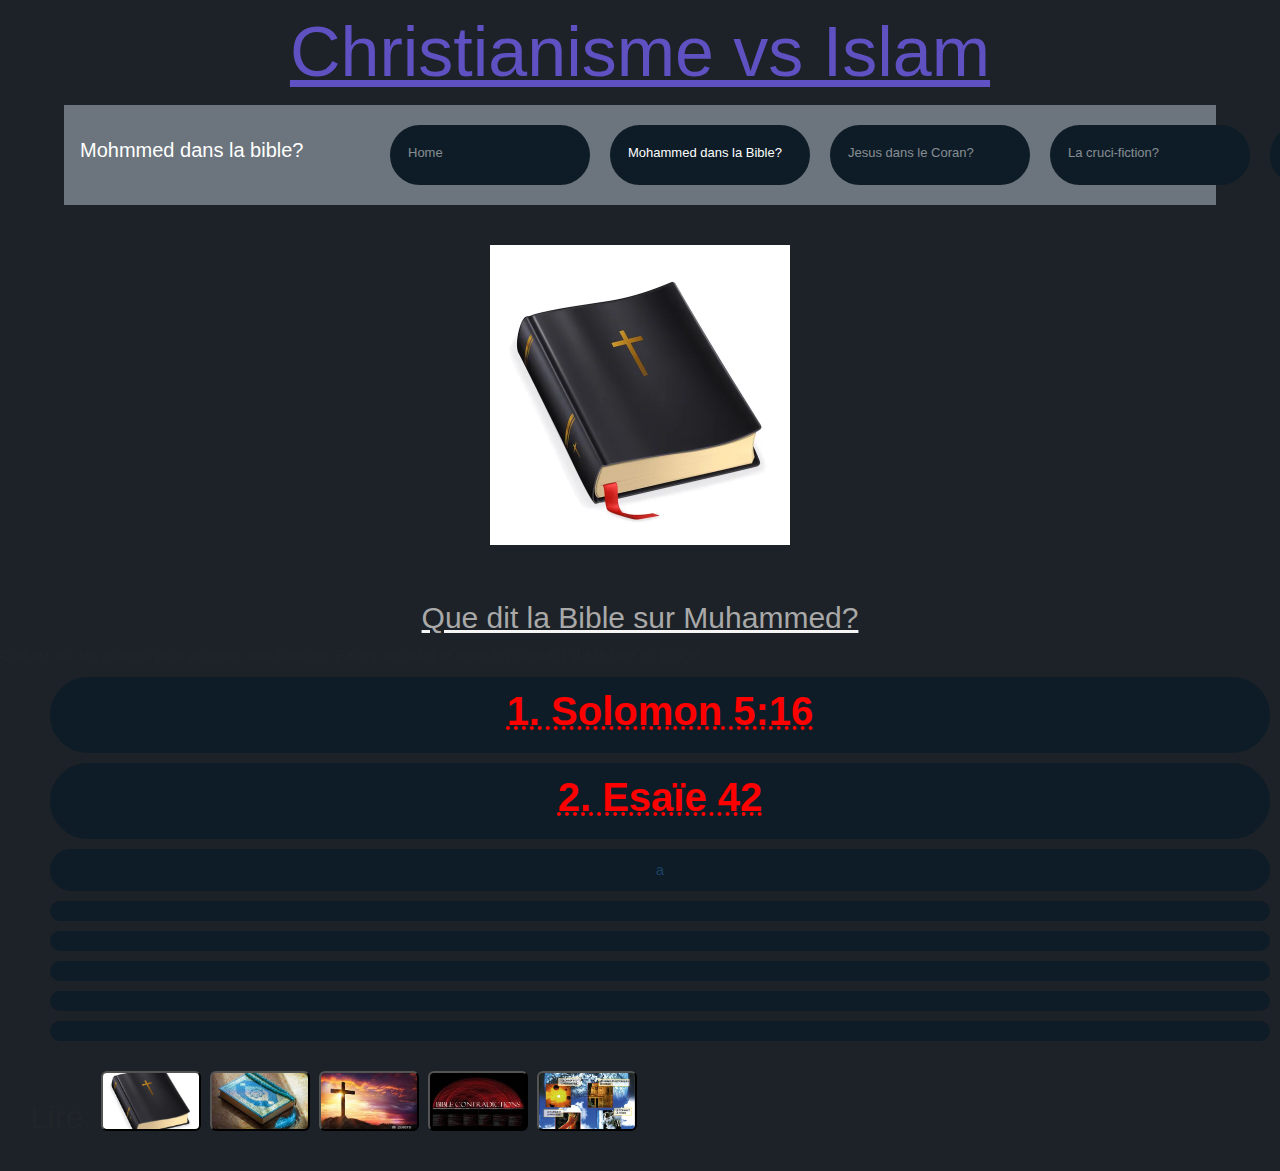
==== bible.html @ 36d9ca65 "Add files via upload" ====
<!DOCTYPE html> 

<html xmlns="http://www.w3.org/1999/xhtml" xml:lang="fr" lang="fr">

	<head>
		<meta charset="UTF-8"/> 
    <link rel="stylesheet" href="https://cdn.jsdelivr.net/npm/bootstrap@4.0.0/dist/css/bootstrap.min.css" integrity="sha384-Gn5384xqQ1aoWXA+058RXPxPg6fy4IWvTNh0E263XmFcJlSAwiGgFAW/dAiS6JXm" crossorigin="anonymous">
		<title>Mohammed dans la Bible</title>
		<meta name="author" content="Lachhab ELias"/>
		<meta name="keywords" content="jesus mohammed mohamed dans la bible John 14:16 Song of Solomon 5:16 Islam vs Christianisme Paul "/>
    <meta name="viewport">
		<link rel="stylesheet" href="./style/bible.css">
		<script src="./script/script.js"></script>
	</head>
	
	<body id="biblehtml">
    <script src="https://code.jquery.com/jquery-1.12.4.min.js" integrity="sha384-nvAa0+6Qg9clwYCGGPpDQLVpLNn0fRaROjHqs13t4Ggj3Ez50XnGQqc/r8MhnRDZ" crossorigin="anonymous"></script>
		<script src="https://cdn.jsdelivr.net/npm/bootstrap@3.4.1/dist/js/bootstrap.min.js" integrity="sha384-aJ21OjlMXNL5UyIl/XNwTMqvzeRMZH2w8c5cRVpzpU8Y5bApTppSuUkhZXN0VxHd" crossorigin="anonymous"></script>
        <header>Christianisme vs Islam</header>
        <nav class="navbar navbar-expand-lg navbar-dark bg-secondary">
          <a class="navbar-brand" href="./bible.html">Mohmmed dans la bible?</a>
          <button class="navbar-toggler" type="button" data-toggle="collapse" data-target="#navbarSupportedContent" aria-controls="navbarSupportedContent" aria-expanded="false" aria-label="Toggle navigation">
            <span class="navbar-toggler-icon"></span>
          </button>
        
          <div class="collapse navbar-collapse" id="navbarSupportedContent">
            <ul class="navbar-nav mr-auto">
              <li class="nav-item ">
                <a class="nav-link" href="./index.html">Home</a>
              </li>
              <li class="nav-item active">
                <a class="nav-link" href="./bible.html">Mohammed dans la Bible?</a>
              </li>
              <li class="nav-item">
                <a class="nav-link" href="./quran.html">Jesus dans le Coran?</a>
              </li>
              <li class="nav-item">
                <a class="nav-link" href="./crucifixion.html">La cruci-fiction?</a>
              </li>
              <li class="nav-item">
                <a class="nav-link" href="./contradiction.html">Des contradictions dans la Bible?</a>
              </li>
              <li class="nav-item">
                <a class="nav-link" href="./miracles.html">Des miracles dans le coran?</a>
              </li>
            </ul>
            
          </div>
        </nav>
		    <figure>
			    <img src="./images/bible.webp" alt="Islam vs Christianisme" id="start">
		    </figure>
		    <h1 class="titre">Que dit la Bible sur Muhammed?</h1>
        <div>Cliquez sur les images pour acceder aux sources.
        Faites dérouler le texte en cliquant sur le titre en rouge.</div>
        <ul>

          <li>
            <h2 id="0">1. Solomon 5:16 </h2>
            <div class="text" id="text-0">
            <br><br>C'est la preuve la plus evidente que Mohammed est mention par nom dans la bible. Le verset dit: "<em class="citation">Son palais n’est que douceur,
                        Et toute sa personne est pleine de charme.
                        Tel est mon bien-aimé, tel est mon ami,
                        Filles de Jérusalem! »</em>"
            <br>On va pas s'interesse au verset en francais car la Bible na pas ete revellee en francais, mais plutot, pour l'ancien testament, en hebreu.
                    si on analyse donc le verset 16:<br>
            <div class="link"><a href="https://www.hebrewoldtestament.com/B22C005.htm" class="link"><img src="./images/solomon_hebrew.PNG" alt="solomon_hebrew.PNG"></img></a></div>
            <br>Voici donc le text sous sa forme originale. Analysons le mot souligne en rouge:
            <div class="link"><a href="https://biblehub.com/text/songs/5-16.htm" class="link"><img src="./images/muhamadim.PNG" alt="solomon_hebrew.PNG"></img></a></div>
                    On remarque que ma-ḥă-mad-dîm est traduit en mon bien-aimé. Mais ca cause un enorme probleme dans la langue hebreue car on trouve le suffixe -im. Si on se connais un peu dans la langue hebrue. Que dit le dictionnaire?
            <div class="link"><a href="https://en.wiktionary.org/wiki/%D6%BE%D7%99%D7%9D#Hebrew" class="link"><img src="./images/suffix.PNG" alt="solomon_hebrew.PNG"></img></a></div>
                    Je me permets de traduire: "<em class="quotation">Pour la majorite de noms masculin et pour certain noms feminin, c'est un pluriel de respect qui designe une personne en singulier.</em>"
            <br>On peux en deduire que ma-ḥă-mad-dîm est un nom propre et ne peux pas etre traduit en mon bien-aimé. Pour confirmer ceci je prends lexemple ou dieu est apelle elohim dans la bible. Ou on retrouve ce suffix -im qui est une forme de respect (pluriel) qui s'applique aux noms masculin.
                    Genèse 1:1: <div class="link"><a href="https://biblehub.com/text/genesis/1-1.htm" class="link"><img src="./images/elohim.PNG" alt="elohim"></img></a></div>
                    en plus voici ce que le dictionnaire dit sur מַחֲּמַדִּ֑ים : <a href="https://en.wiktionary.org/wiki/%D7%9E%D7%97%D7%9E%D7%93%D7%99%D7%9D" class="link"><img src="./images/muhamadim2.PNG" alt="muhammadim2.png"></img></a>
                    Je me demande sincerement comment on peux traduire un nom commun sans vouloir faire dispparaitre un nom.
                    
            </div>
            </li>
                <li>
                    <h2 id="1">2. Esaïe 42</h2>
                    <div class="text" id="text-1">
                    <a href="https://www.wordproject.org/bibles/fr/23/42.htm#0" class="link isaiah" ><img src="./images/isaiah.PNG" class="isaiah"></a>
                    





                    </div>
                </li>
                <li>a</li>
                <li></li>
                <li></li>
                <li></li>
                <li></li>
                <li></li>
            </ul>
		    


            <footer id="footer">Lire:
                <form action="./bible.html"><button id="bible"></button></form>
                <form action="./quran.html"><button id="quran"></button></form>
                <form action="./crucifixion.html"><button id="crucifiction"></button></form>
                <form action="./contradiction.html"><button id="contradictions"></button></form>
                <form action="./miracles.html"><button id="miracles"></button></form>
            </footer>
          </body>

</html>
---- style/bible.css ----
/*balises*/
form{ display:inline-block}
body{
    background-color:#1c2227;
    font-size: 15px
}
header{
    font-size: 70px;
    text-align: center;
    text-decoration: underline;
    color: rgb(95, 81, 194);
}
figure{
    display: flex;
    justify-content: center;
	align-items: center; 
    object-position: center;
    margin-top: 35px
}
img{
    display: flex;
    justify-content: center;
	align-items: center;  
    height:300px;
    width: 600px;
    margin:50px auto;
    object-fit: contain;  
    object-position: center;  
}
li{
    background-color: #0e1c27;
    border: solid 5px #0e1c27;
    border-radius: 40px ;
    color:#1b4163;
    text-align: center ;
    text-decoration: none;
    margin:10px;
    padding: 5px;
    list-style-type: none;
}

a{
    color:#1b4163;
    text-align: center ;
    text-decoration: none;
    height: 300px;
    width: 400px;
}

footer{
    margin: 30px;
    font-size: xx-large;
}
button{
    border-radius: 6px;
    height: 60px;
    width: 100px;
}
button:hover{
    scale:1.25;
}
h2{
    color: red;
    font-size: 40px;
    text-decoration: underline dotted;
    font-weight: 900 ; 
}
em:hover{
    scale: 1.25;
    transition-duration: 3s;
    color: red;
    text-decoration: underline double;
    
}
a:hover{
    font-weight: bolder;
    color: rgb(6, 149, 22);
    text-decoration: underline dotted rgb(31, 59, 59);
}




/*id*/
#crucifixion{
    color: orangered;
    text-decoration: underline dotted
}
#crucifiction{
    background-image:url('../images/cross.jpg');
    background-size: cover;
    background-position: center;
}
#bible{
    background-image:url('../images/bible.webp');
    background-size: cover;
    background-position: center;
}
#quran{
    background-image:url('../images/coran.jpg');
    background-size: cover;
    background-position: center;
}
#contradictions{
    background-image:url('../images/contrad.jpg');
    background-size: cover;
    background-position: center;
}
#miracles{
    background-image:url('../images/miracle.jpg');
    background-size: cover;
    background-position: center;
}
#start{
    margin:5px;
}


/*classi am*/
.link{
    height: 300px;
    width:600px;
    display: block;
    margin: 5px auto;
    
}
.titre{
    font-size: 30px;
    text-align: center;
    color:darkgray;
    margin-top: 50px;
    text-decoration: underline whitesmoke;
}
.intro{
    font-family: 'Comic Sans MS';
    text-align: center;
}
.text{
    text-align: center;
    color: wheat;
    font-size: 20px;
    display: none;
    
}
.citation{
    color: rebeccapurple;
    font-style:italic;
    font-weight: bold
}
.navbar{
    width:90%;
    min-height:100px;
    margin: auto;
}

.nav-item{
    width:200px;
    height:60px;
    margin: 10px;
}

.nav-item:nth-of-type(5){
    width:235px;
}
.navbar-brand{
    width:200px;
    height:50px;
    text-align: left;
    margin-right: 100px;
}

.nav-link{
    width: 210px;
    height:50px;
    font-size: 13px;
    text-align: left;
}

.navbar-toggler .icon-bar {
  margin: 7px;
  display: block;
  width: 22px;
  height: 1px;
  background-color: #cccccc;
  border-radius: 1px;
}
.isaiah{
    width: 800px;
    height: 900px;
}
.navbar-collapse.in {
    display: block !important;
}
.nav:hover{
    scale: 1.25;
}
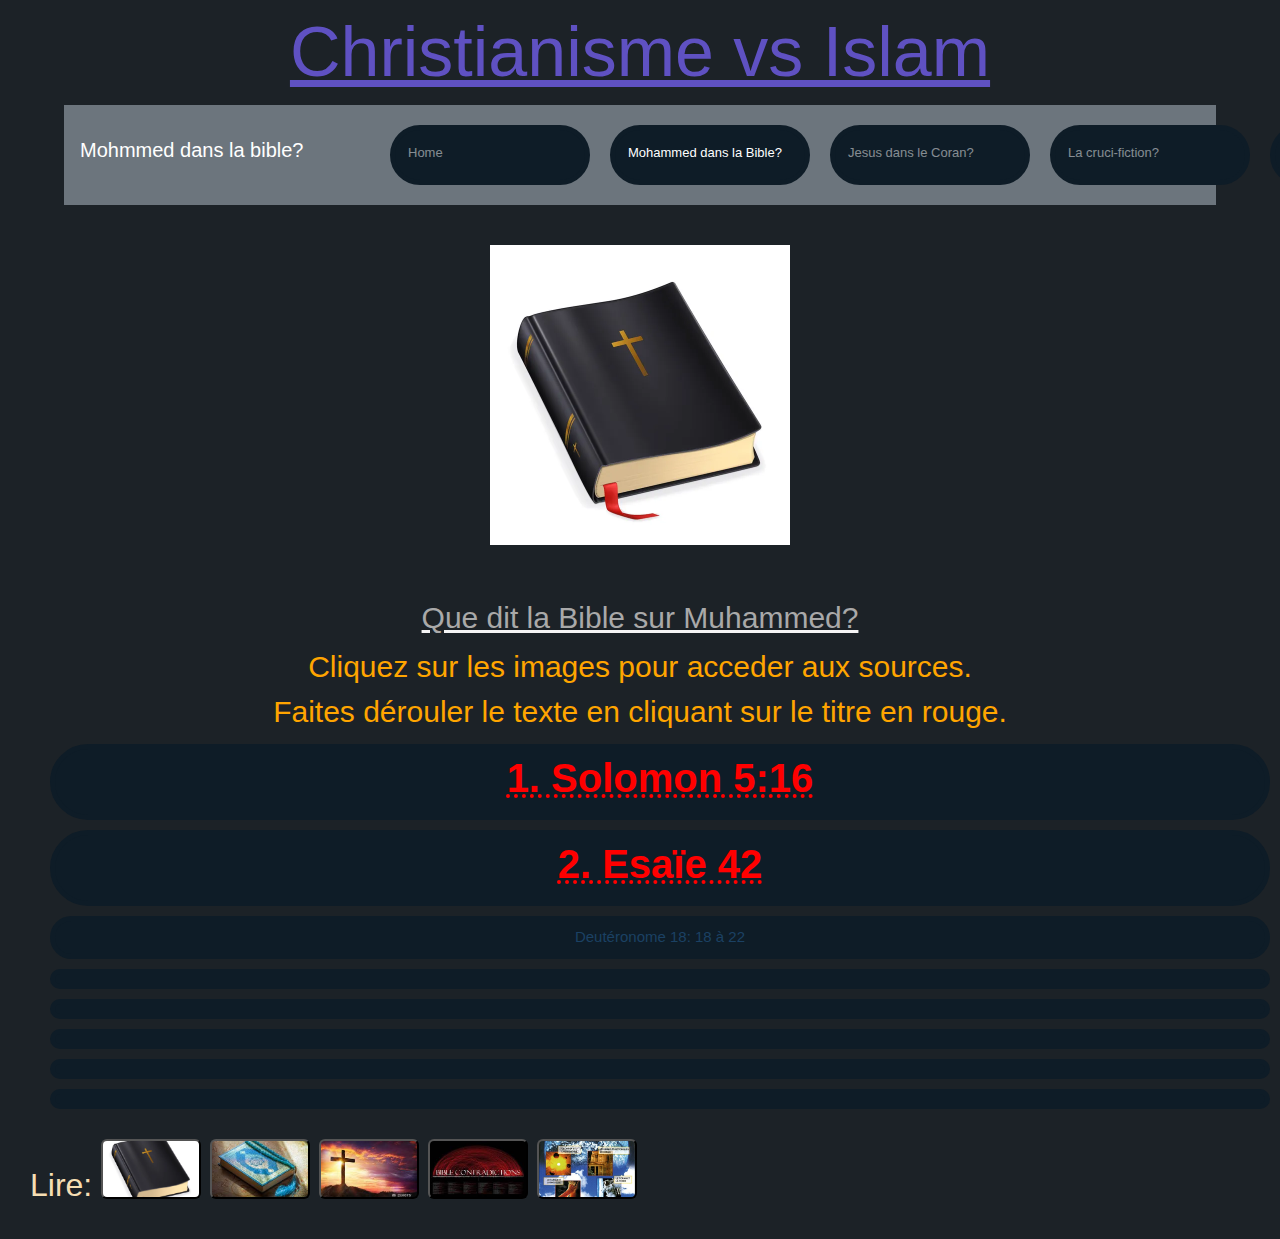
==== commit 60fb0729: "Add files via upload" ====
--- a/bible.html
+++ b/bible.html
@@ -51,7 +51,7 @@
 			    <img src="./images/bible.webp" alt="Islam vs Christianisme" id="start">
 		    </figure>
 		    <h1 class="titre">Que dit la Bible sur Muhammed?</h1>
-        <div>Cliquez sur les images pour acceder aux sources.
+        <div class="alerte">Cliquez sur les images pour acceder aux sources.<br>
         Faites dérouler le texte en cliquant sur le titre en rouge.</div>
         <ul>
 
@@ -80,16 +80,87 @@
                 <li>
                     <h2 id="1">2. Esaïe 42</h2>
                     <div class="text" id="text-1">
-                    <a href="https://www.wordproject.org/bibles/fr/23/42.htm#0" class="link isaiah" ><img src="./images/isaiah.PNG" class="isaiah"></a>
+                    Ce chapitre predit l'arriver d'un envoye de Dieu, il est precisement decrit ou il va etre envoye et ce qu'il va avoir comme exploit. Analysons donc ceci:<br>
+                    <h3 id="h-0">1. Les noms de Muhammed:</h3>
+                    <div id="div-0">
+                    Dans Esaïe 42:1 on lis:
+                    "<em class="citation">Voici mon serviteur, que je soutiendrai, Mon élu, en qui mon âme prend plaisir. J'ai mis mon esprit sur lui; Il annoncera la justice aux nations.</em>"
+                    <br>Ici on remarque que Dieu a donne 3 noms speciales a cette personne: Mon serviteur, Mon élu et mon âme prend plaisir.<br>
+                    On remarque que ce sont 3 noms du prophete Mohammed: عبد الله(Abdallah: qui se traduit en serviteur d'Allah/Dieu), مصطفى(Muṣṭafā: qui se traduit en élu, choisi, prédestiné, préféré) et pour finir حَبِيْبَُ ٱلله(Habeeb-Allah: qui se traduit en bien aime de Dieu et Amour de Dieu).<br>
+                    <br><br>
+                    </div>
+                    <h3 id="h-1">2. Un prophete d'Arabie:</h3>
+                    <div id="div-1">
+                    Esaïe revele ou ce prophete sera localise en detail. Commencons par prouver que ce prophete sera d'origine d'Arabie.
+                    Esaïe 42:11:<div class="link"><a href="https://emcitv.com/bible/esaie-42.html" class="link"><img src="./images/42.PNG" alt="42.PNG"></img></a></div><br>
                     
+                    "<em class="citation">Désert et villes du désert, campements de Qédar, élevez votre voix !...</em>". <br>
+                    Deja on remarque que c'est un endroit qui possede des deserts. De plus, on lis le nom Kédar. Qui etais Kédar? Et qui etaient sa tribue, les  Quraychites?<br>
+                    <div class="link"><a href="https://fr.wikipedia.org/wiki/Kedar" class="link"><img src="./images/kedar.PNG" alt="kedar.PNG"></img></a></div><br>
+                    On sait que Kedar est le pere de Adnan qui lui est fondateur de la tribue des Quraychites.
+                    <div class="link"><a href="https://fr.wikipedia.org/wiki/Quraych" class="link"><img src="./images/Arbre_généalogique_des_Arabes_du_sud.jpg" alt="Adnan"></img></a></div><br>
+                    Voici plus d'information sur le lien des Quraychites et Muhammed:
+                    <div class="link"><a href="https://fr.wikipedia.org/wiki/Quraych" class="link"><img src="./images/quraish.PNG" alt="Adnan"></img></a></div><br><br>
+                    De plus, Smith Bible Dictionary imprime ce qui suit: « Kédar, second fils d'Ismaël (Genèse 25:13)... Mohammed retrace sa lignée d'Abraham par le biais de la célèbre tribu de Quraïch, qui est le résultat de Kédar. »
+                    <br><br>
+                  </div>
 
+                    <h3 id="h-2">3. Séla</h3>
+                    <div id="div-2">
+                    
+                    Esaïe 42:11:<div class="link"><a href="https://emcitv.com/bible/esaie-42.html" class="link"><img src="./images/42.PNG" alt="42.PNG"></img></a></div><br>
+                    Comme vue en 2. il y'a mention d'Arabie. Mais Esaïe 42:11 est encore plus precis ce qui concerne la localisation du prophete. Si on lis donc la suite du verset 11:<br>
+                    "<em class="citation">...Habitants de Séla, exultez d'allégresse ! Du sommet des montagnes, poussez des cris de joie.</em>"<br><br>
+                    Que est Séla? Ou se trouve Séla?
+                    <div class="link"><a href="https://en.wikipedia.org/wiki/Sela_(Saudi_Arabia)"><img src="./images/selawiki.PNG" alt="sela wiki"></img></a></div><br><br>
+                    Voici une perspective Google maps:
+                    <div class="link"><a href="https://www.google.com/maps/place/Sela/@24.4751402,39.5295755,12z/data=!4m5!3m4!1s0x15bdbf1d5ac6e9f7:0x58ad132c85cc0aeb!8m2!3d24.475!4d39.599444" class="link"><img src="./images/sela.PNG" alt="sela"></img></a></div><br><br>
+                    Or Muhammed etais habitant de Medine.
+                    </div>
+                  
+                    <h3 id="h-3">4. Que va apporter ce nouveau prophete?</h3>
+                    <div id="div-3">
+                    Dans Esaïe 42:10 on lit:<div class="link"><a href="https://emcitv.com/bible/esaie-42-10.html#10"><img src="./images/42-10.PNG" alt="42:10"></img></a></div><br><br>
+                    Si on se concentre sur les mots : "<em class="citation">Chantez à l'Eternel un cantique nouveau</em>"
+                    On remarque que ce nouveau prophete aura une nouvelle revelation de dieu jamais vue avant.<br>
+                    De plus, si on se focalise sur la phrase: "<em class="citation">entonnez sa louange aux confins de la terre, vous qui voguez sur mer, et vous qui la peuplez, vous les îles et les régions côtières, vous qui les habitez !</em>" 
+                    On vois clairement que le contenu de ce texte va etre la louange a Dieu seul, et sera propage partout dans le monde.<br>
+                    Si ce n'est pas la discription du Coran, quel autre livre peux ce etre?
+                    Dans le premier chapitre du coran on lis: <div class="link"><a href="http://www.noblequran.net/fr-FR/al-surah/al-fatiha/quran-translation-of-dr-muhammad-hamidullah.aspx" class="link"><img src="./images/fatiha.PNG" alt="fatiha"></img></a></div><br>
+                    De plus c'est bien connu que le Coran est rependu parout dans le monde avec plus de 2 milliard de fideles.
+                    </div>
+                    
+                    <h3 id="h-4">5. A qui va etre envoye ce nouveau prophete?</h3>
+                    <div id="div-4">
+                    Dans Esaïe 42:16 on lit:<div class="link"><a href="https://emcitv.com/bible/esaie-42-16.html#16" ><img src="./images/42-16.PNG" alt="42:16"></img></a></div><br>
+                    On remarque que le prophete va etre envoye a une nation qui n'avais jamais eu de prophete avec une revelation propre a eux. Que Dieu guidera un peuple qui na jamais ete guidee avant.
+                    <br><br> De plus, dans le verset suivant (verset 17), on lis: '<em class='citation'>Mais ceux qui se fient aux idoles, qui disent aux statues de fonte : « Nos dieux, c'est vous ! » devront se retirer couverts de honte.</em>'
+                    Si on se connais un peu avec l'histoire de Medine et de la Mecque on sait Mohammed a ete envoye a ce peuple car c'etais des idolatres qui priaient aux statues.<br>
+                    Analysons le verset 17 un peu plus: "<em class="citation">Je transformerai devant eux leur obscurité en lumière et leurs parcours accidentés en terrains plats.</em>"
+                    Medine est la 2eme Ville la plus Sainte en Islam et une de ses noms est Al-Madīna al-Munawwara (المدينة المنورة), son nom officiel et qui se traduit par « la ville illuminée ».
+                    </div>
 
-
-
+                    <h3 id="h-5">6. Que vont etre les exploits de ce nouveau prophete?</h3>
+                    <div id="div-5">
+                      Dans Esaïe 42:17 on lit:<div class="link"><a href="https://emcitv.com/bible/esaie-42-17.html#17"><img src="./images/42-17.PNG" alt="42:17"></img></a></div><br>
+                      La ville de Medine et Mecque etais principalement polytheiste qui adorent des déesses Allât, al-Uzzâ et Manât. En moins de 23 ans Mohammed a reussit de abolir totalement le polytheisme a la Mecque mais aussi dans l'Arabie entiere. Comme le dis le verset 
+                      <em class="citation">"retirer couverts de honte"</em> apres des nombreuses guerres ou Mohammed, meme en etant une minorite totale, a reussit a vaincre les Polytheistes.
+                      La victoire militaire a ete aussi predit dans Esaïe 42:13: "<em class="citation">L'Eternel sortira comme un héros, comme un homme de guerre, il réveillera son ardeur, il poussera des cris de guerre, des cris terribles, et il triomphera contre ses ennemis.</em>"<br>
 
                     </div>
+                    <h3 id="h-6">7. Esaïe predit des versets du Coran?</h3>
+                    <div id="div-6">
+                    Mohammed etais un homme illettré, savais ni lire, ni ecrire. Il n'avais aucune conaissances des lives sacree comme la Bible ou la Torah.
+                    Dans Esaïe 42:18-23 on lit:<div class="link"><a href="https://emcitv.com/bible/esaie-42-18.html#18" ><img src="./images/42-18.PNG" alt="42:18-23"></img></a></div><br>
+                    On peux associer les aveugles et sourds a ceux qui rejettent le prophete Mohammed a cause des nombreuses signes donnee.
+                    Dans le coran chapitre 7 verset 157 on lis: <div class="link"><a href="https://quran.com/al-araf/157" ><img src="./images/7-157.PNG" alt="7:157"></img></a></div><br>
+                    De plus dans le chapitre 8 verset 22 on lis:<div class="link"><a href="https://quran.com/al-araf/157" ><img src="./images/8-22.PNG" alt="8:22"></img></a></div><br>
+                    Raissonez donc.
+                    </div>
+
+                  </div>
                 </li>
-                <li>a</li>
+                <li>Deutéronome 18: 18 à 22</li>
                 <li></li>
                 <li></li>
                 <li></li>
@@ -106,6 +177,8 @@
                 <form action="./contradiction.html"><button id="contradictions"></button></form>
                 <form action="./miracles.html"><button id="miracles"></button></form>
             </footer>
+            <script async src="https://pagead2.googlesyndication.com/pagead/js/adsbygoogle.js?client=ca-pub-3442590454964098"
+     crossorigin="anonymous"></script>
           </body>
 
 </html>--- a/style/bible.css
+++ b/style/bible.css
@@ -50,6 +50,7 @@
 footer{
     margin: 30px;
     font-size: xx-large;
+    color: wheat;
 }
 button{
     border-radius: 6px;
@@ -64,6 +65,11 @@
     font-size: 40px;
     text-decoration: underline dotted;
     font-weight: 900 ; 
+}
+div{
+    color:  orange;
+    text-align: center;
+    font-size: 30px
 }
 em:hover{
     scale: 1.25;
@@ -189,7 +195,7 @@
     height: 900px;
 }
 .navbar-collapse.in {
-    display: block !important;
+    display:block !important;
 }
 .nav:hover{
     scale: 1.25;
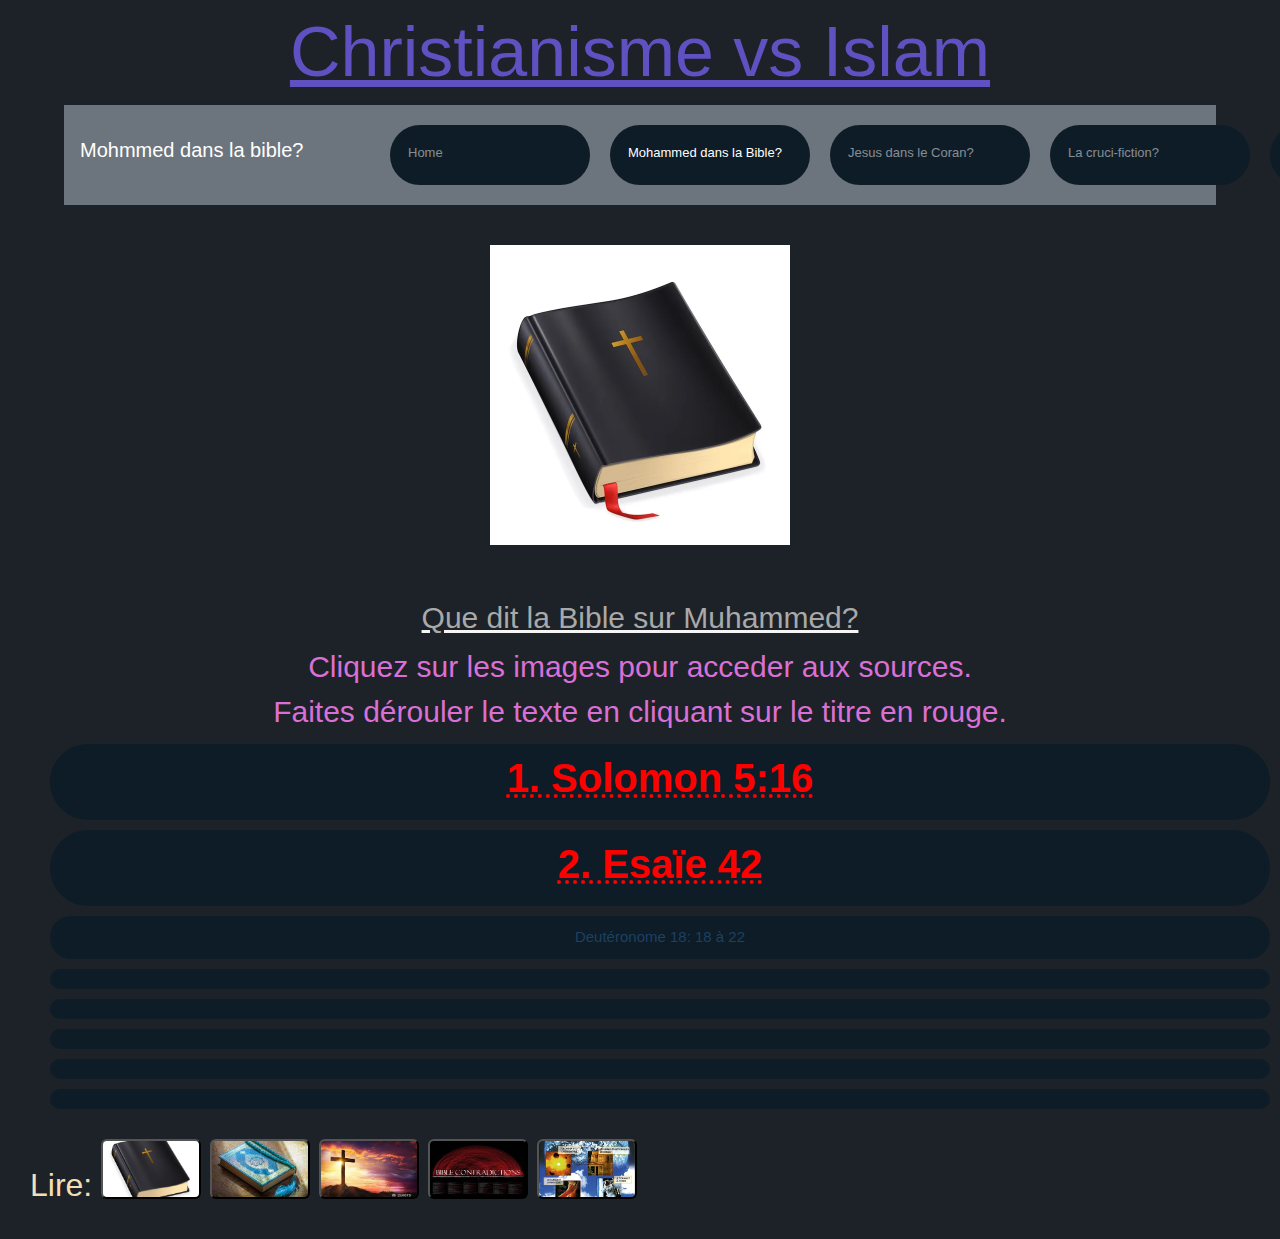
==== commit ed15be38: "Add files via upload" ====
--- a/bible.html
+++ b/bible.html
@@ -11,6 +11,8 @@
     <meta name="viewport">
 		<link rel="stylesheet" href="./style/bible.css">
 		<script src="./script/script.js"></script>
+    <script async src="https://pagead2.googlesyndication.com/pagead/js/adsbygoogle.js?client=ca-pub-3442590454964098"
+     crossorigin="anonymous"></script>
 	</head>
 	
 	<body id="biblehtml">
@@ -177,8 +179,6 @@
                 <form action="./contradiction.html"><button id="contradictions"></button></form>
                 <form action="./miracles.html"><button id="miracles"></button></form>
             </footer>
-            <script async src="https://pagead2.googlesyndication.com/pagead/js/adsbygoogle.js?client=ca-pub-3442590454964098"
-     crossorigin="anonymous"></script>
           </body>
 
 </html>--- a/style/bible.css
+++ b/style/bible.css
@@ -22,7 +22,7 @@
     justify-content: center;
 	align-items: center;  
     height:300px;
-    width: 600px;
+    width: 700px;
     margin:50px auto;
     object-fit: contain;  
     object-position: center;  
@@ -66,10 +66,10 @@
     text-decoration: underline dotted;
     font-weight: 900 ; 
 }
-div{
-    color:  orange;
-    text-align: center;
-    font-size: 30px
+h3{
+    color: orange;
+    margin:30px;
+    font-size:40px
 }
 em:hover{
     scale: 1.25;
@@ -120,7 +120,9 @@
 #start{
     margin:5px;
 }
-
+div[id*="div-"]{
+    display: none;
+}
 
 /*classi am*/
 .link{
@@ -130,6 +132,11 @@
     margin: 5px auto;
     
 }
+.alerte{
+    color:  orchid;
+    text-align: center;
+    font-size: 30px;
+}
 .titre{
     font-size: 30px;
     text-align: center;
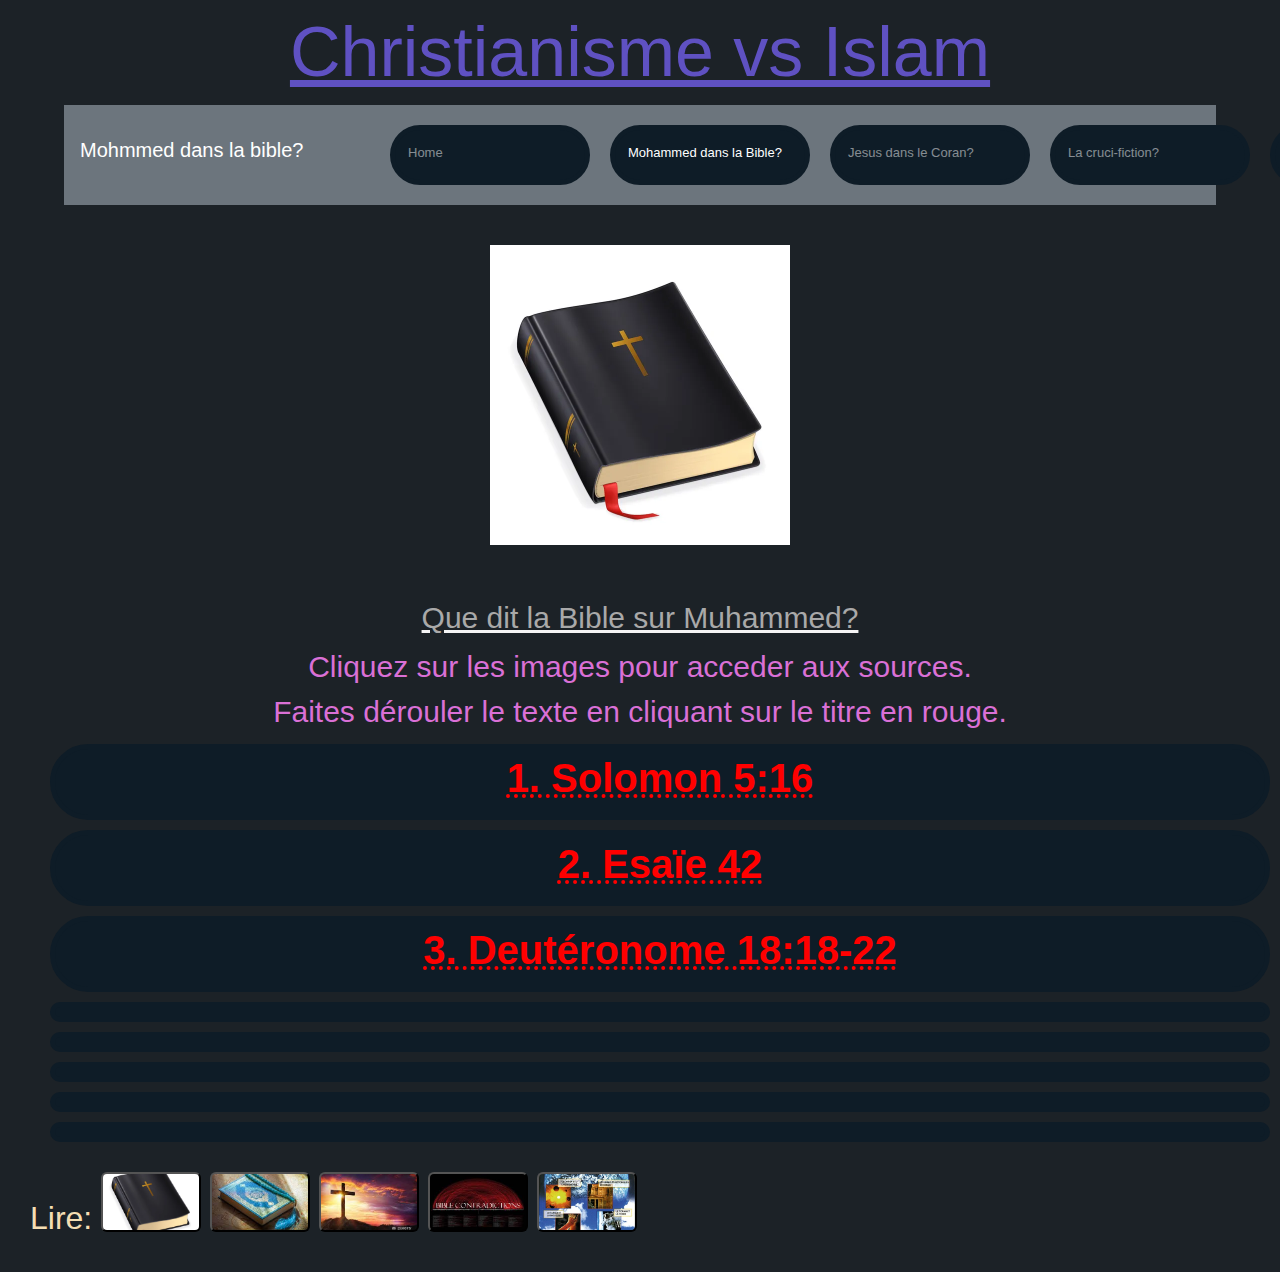
==== commit 7e6e1401: "Add files via upload" ====
--- a/bible.html
+++ b/bible.html
@@ -13,6 +13,7 @@
 		<script src="./script/script.js"></script>
     <script async src="https://pagead2.googlesyndication.com/pagead/js/adsbygoogle.js?client=ca-pub-3442590454964098"
      crossorigin="anonymous"></script>
+
 	</head>
 	
 	<body id="biblehtml">
@@ -159,10 +160,67 @@
                     De plus dans le chapitre 8 verset 22 on lis:<div class="link"><a href="https://quran.com/al-araf/157" ><img src="./images/8-22.PNG" alt="8:22"></img></a></div><br>
                     Raissonez donc.
                     </div>
-
                   </div>
                 </li>
-                <li>Deutéronome 18: 18 à 22</li>
+
+                <li>
+                  <h2 id="2">3. Deutéronome 18:18-22</h2>
+                  <div class="text" id="text-2">
+                    Dans Deutéronome 18:18-22 Moïse dit: 
+                    <div class="link"><a href="https://emcitv.com/bible/esaie-42-17.html#17"><img src="./images/18-18.PNG" alt="18:18"></img></a></div><br>
+                    <h3 id="h-7">1. « Je leur susciterai du milieu de leurs frères »  </h3>
+                    <div id="div-7">  La prophétie est au futur : <em class="citation">« Je susciterai »</em>. Or Josué était présent quand Moïse communiqua ces paroles au peuple, ainsi ce n'est pas de lui que Dieu a voulu parler.<br><br><br> Le texte du Deutéronome dit <em class="citation">« du milieu de leurs frères »</em>.  Si l'Ecriture avait voulu dire que le Prophète serait de la race d'Israël, elle aurait dit <em class="citation">« l'un d'eux »</em> ; le mot frère indique une affinité de race, une communauté d'origine. La Genèse dit, en parlant d'Ismaël (16: 12) : <em class="citation">« il habitera en face de tous ses frères »</em>, et dans un autre endroit (25: 18), <em class="citation">« Il s'établit en présence de tous ses frères »</em>, c'est-à-dire devant les descendants d'Esaü, d'Isaac et des autres enfants d'Abraham. On lit dans les Nombres (20: 14) : <em class="citation">« De Kadès, Moïse envoya des messagers au roi d'Édom, pour lui dire: Ainsi parle ton frère Israël: »</em> et dans le Deutéronome (2: 4-8) : <em class="citation">« Donne cet ordre au peuple: Vous allez passer à la frontière de vos frères, les enfants d'Ésaü, qui habitent en Séir. Ils vous craindront; mais soyez bien sur vos gardes »</em>. Deutéronome (2: 4) <em class="citation">« Nous passâmes à distance de nos frères, les enfants d'Ésaü, qui habitent en Séir, et à distance du chemin de la plaine, d'Élath et d'Etsjon Guéber, puis nous nous tournâmes, et nous prîmes la direction du désert de Moab. » </em> Deutéronome (2: 8)  Le mot frères est pris ici, comme dans beaucoup d'autres endroits, au sens propre pour indiquer les descendants d'une même souche. Or Josué et Jésus étant Israélites, la prophétie ne saurait leur être appliquée. De plus, dans Isaïe 42:1-13 on parle du serviteur de Dieu, Son "élu" qui apporte la loi aux nations. "Il ne vacille ni n'est découragé, jusqu'à ce que le droit (la loi) soit établi sur terre, car les îles attendent ses instructions." (Isaïe, 42-4).  Le verset 11 associe celui qui est attendu aux descendants de Kédar.  Qui est Kédar?  Selon Genèse 25:13, Qédar était le second fils d'Ismaël, l'ancêtre du prophète Mohammed. </div>
+                    <h3 id="h-8">2. « un prophète comme toi » </h3>
+                    <div id="div-8">
+                      Le Deutéronome dit « un prophète comme toi » , ce prophète devait êtres comme Moïse, or ni Jésus, ni Josué n'étaient pareils à Moïse. Moïse est fondateur d'une religion législative. Josué n'est rien de tout cela. Jésus n’est pas semblable à Moïse, car Jésus d'après les Chrétiens, est né miraculeusement, et Moïse a un  père biologique. Jésus est descendu aux enfers après sa mort et a été crucifié, et Moïse n'a pas souffert tout ces supplices.<br><br><br>
+                      On lit, dans les Actes 3:22 «  Moïse a dit: Le Seigneur votre Dieu vous suscitera d'entre vos frères un prophète comme moi; vous l'écouterez dans tout ce qu'il vous dira, » Actes 3:22  Cette prophétie a été reprise postérieurement à Jésus (paix sur lui)  par, entre autres, Luc citant Pierre dans Actes 3:22, puis encore par Luc citant Etienne peu avant sa mort (Actes 7:37). Cela seul suffit pour prouver à tout esprit impartial que cette prophétie ne s’appliquait pas à Jésus (paix sur lui), car sinon, ni Pierre, ni Etienne, ne rappelleraient alors une prophétie déjà réalisée, comme devant s’accomplir bientôt. Et étudions la prophétie: Moïse dit dans la prophétie : « un prophète comme moi  » cela prouve à l'évidence que le prophète dont il s'agit d’un prophète qui doit êtres comme Moïse. Les circonstances que je viens de mentionner conviennent toutes à notre Prophète Mohammad (Pbsl).<br><br><br>
+                      Remarquons que nous allons omettre dans la liste des similitudes entre Moïse et Mohammad des similarités d'ordre des généralités, tel que tout deux sont  né d'une naissance naturelle, ont une mère et un père (ce qui est normale lors qu’on est née d’une naissance naturelle...), se sont marié, ont eu des enfants,  etc sont des similarités d'ordre des généralités, et ne constitue en aucun cas des similitudes d'ordres spécifiques, d'ailleurs si l'ont en suit des similitudes d'ordre des généralités, quasi toute personne ayant eu une existence un jour sur terre, pourrait réclamer être le prophète annoncé par Moïse et ne constitue en aucun cas des similitudes d'ordres spécifiques. C’est la raison pour laquelle, nous vous présentons les points de similitudes entre Moïse et Mohammed qui sont seulement d'ordres spécifiques:<br><br>
+                      <ol>
+                        
+                        <li>Moïse et Mohammed sont  serviteur et prophète de Dieu, tandis que Jésus est Dieu selon les chrétiens. </li>
+                        <li>Le Jihad (combat contre les ennemis) est prescrite à Mohammad comme à Moïse.</li>
+                        <li>Prescription de la propreté corporelle avant d'accomplir les pratiques religieuses.</li>
+                        <li>L'obligation de se laver pour ceux qui ont eu une pollution, pour les femmes qui ont leurs règles et pour les femmes en couches.</li>
+                        <li>La prescription relative à la propreté des vêtements qui ne doivent pas être salis d'urine.</li>
+                        <li>La défense des animaux tués sans la formule légale et des sacrifices faits aux idoles.</li>
+                        <li>La punition de l'adultère.</li>
+                        <li>La loi du talion</li>
+                        <li>La défense de manger de la viande de porc. </li>
+                        <li>La détermination des peines et des supplices.</li>
+                        <li>Le pouvoir comme Moïse de mettre ses lois en vigueur.</li>
+                        <li>La défense de l'usure.</li>
+                        <li>La désapprobation de ceux qui prêchent un autre culte que celui de Dieu.</li>
+                        <li>Moïse et Mohammed demandent de suivre la Loi pour être sauvé</li>
+                        <li>La religion de Moïse et Mohammed contient aussi une législation politique. Les deux étaient aussi bien prophètes que homme d'État. Un homme d'État est toute personne guida pouvoir de vie et de mort sur son peuple. Jésus était seulement prophète. Certains de ces hommes de Dieu, tels les prophètes Lot, Jonas, Daniel, Esdras et Jean le Baptiste étaient impuissants devant le rejet pur et simple de leur message. Ils ne pouvaient que le délivrer sans pouvoir imposer la loi. Le Saint Prophète Jésus appartenait malheureusement, à cette catégorie de prophètes. Les évangiles chrétiens le confirment clairement.</li>
+                        <li>Moïse et Mohammed apportèrent de nouvelles lois et une nouvelle réglementation à leur peuple et Jésus non. <em class="citation">"Ne croyez pas que je sois venu pour abolir la loi ou les prophètes; je suis venu non pour abolir, mais pour accomplir."</em> Matthieu 5:17-18. En d'autres termes, il n'était venu avec aucune loi ou réglementation; il était simplement venu pour accomplir l'ancienne loi.</li>
+                        <li>La religion de Moïse et de Mohammad contient des préceptes hygiéniques, des prescriptions relatives aux ablutions, aux aliments défendus, à la proportion des peines, qui manquent absolument dans le culte institué par Jésus. </li>
+                        <li>Moïse et Mohammad étaient les premiers dans leur peuple, jouissant d'une influence et d'une grande autorité, tandis que Jésus était rejeté par son peuple. La Bible dit : <em class="citation">"Elle (la lumière, c'est-à-dire Jésus) est venue chez les siens, et les siens ne l'ont point reçue."</em> (Jean 1:11). Et même aujourd'hui, après deux mille ans, son peuple - les Juifs dans leur ensemble - le rejette toujours. Donc, Jésus n'est pas comme Moïse, tandis que Mohammed est comme Moise.</li>
+                      
+                      </ol>
+                    </div>
+                    
+                    
+                    <h3 id="h-9">3. « je mettrai mes paroles dans sa bouche et il leur dira tout ce que je lui commanderai. »  </h3>
+                    <div id="div-9">
+                      Lors des 23 années de sa vie prophétique, des paroles étaient mises dans sa bouche, ce qui indique la révélation d'un livre, d'une parole divine, que le prophète apprendra par cœur, ne sachant pas lire. Dieu mit sa parole dans sa bouche, et il parlait d'après les révélations qui lui étaient faites, ainsi que Dieu lui-même l'a dit : <em class="citation">« et il ne prononce rien sous l'effet de la passion; ce n'est rien d'autre qu'une révélation inspirée. »</em> Coran 53: 3-4. Dieu a envoyé l'Ange Gabriel à Mohammed (prière et bénédiction sur lui) pour lui enseigner Ses paroles exactes (le Coran), et Gabriel a demandé à Mohammed (prière et bénédiction sur lui) de les prononcer telles qu'il les entendait à son peuple et aux autres nations.  Les paroles n'étaient donc pas les siennes.  Elles n'étaient pas l'expression de ses propres pensées, mais furent mises dans sa bouche par l'Ange Gabriel.  Du vivant de Mohammed (prière et bénédiction sur lui), et sous sa supervision, ces paroles furent mémorisées et mises par écrit par ses compagnons.  Le Prophète Mohammed (prière et bénédiction sur lui) a transmit la parole de Dieu telle qu’il lui a été commandé. À ce jour, il y a dans le monde environ un million de musulmans qui connaissent par cœur le Coran. Cette double méthode de conservation et de contrôle (une méthode corrigeant l’autre), nous garantit la parfaite authenticité du texte coranique, de sa révélation à ce jour. Mohammad (prière et bénédiction sur lui)  ne fut ainsi qu’un messager, transmettant non ce qui vient de lui, mais ce qui vient de Dieu. On n’y trouve dans le Coran aucun des repères humains habituels. Le nom des proches de Mohammad (prière et bénédiction sur lui)  n’y sont pas cités, ce n’est ni un livre d’histoire, ni une biographie de Mohammad (Pbsl). Ce Coran traite de chaque aspect de notre humanité, guide l’homme vers la droiture. Un autre signe (en plus de la prophétie dans le Deutéronome) est qu'Isaïe associe le messager relié à Qédar avec un cantique nouveau (une écriture dans un langage nouveau) qui sera chanté à Dieu (Isaïe, 42:10-11). Cela est mentionné de façon plus claire dans la prophétie d'Isaïe: <em class="citation">"... et en langue étrangère qu'il va parler à ce peuple"</em> (Isaïe, 28:11). Le Coran fut révélé en plusieurs sections sur une période de vingt-trois ans. Il est intéressant de comparer cela avec Isaïe 28 qui parle de la même chose:<em class="citation">"... quand il dit: "ordre sur ordre, ordre sur ordre, règle sur règle, règle sur règle, un peu par-ci, un peu par-là."</em>  (Isaïe, 28:10). Les paroles de la révélation étaient réellement mises dans sa bouche, exactement comme prédit dans la prophétie. 
+                    </div>
+
+                    <h3 id="h-10">3. « Et si quelqu'un n'écoute pas mes paroles qu'il dira en mon nom, c'est moi qui lui en demanderai compte. »  </h3>
+                    <div id="div-10">
+                      Dieu qu’Il soit Exalté  a ainsi poursuivi sa prophétie par un important avertissement. Ici c'est une allusion à la grandeur de ce prophète. Mais il est difficile d'appliquer cette caractéristique à Jésus car d'une part, il ne serait qu'un simple porte-parole de Dieu et d'autre part ce ne serai pas lui qui jugerait ceux qui ne l'écouteront pas mais ce sera Dieu ; ce qui est incompatible avec les dogmes chrétiens. Dieu avait promis à Abraham de bénir Ismaël et sa postérité (voir Genèse, 17 : 20). Si la venue du Prophète Mohammad n'était pas la réalisation de cette promesse et de cette bénédiction quand alors se réaliseront-elles ?<br><br><br>
+
+                      <em class='citation'>Mais le prophète qui aura l'audace de dire en mon nom une parole que je ne lui aurai point commandé de dire, ou qui parlera au nom d'autres dieux, ce prophète-là sera puni de mort.</em> Deutéronome 18.20<br><br><br>
+                      
+                      Il est dit expressément dans ce passage du Deutéronome que le prophète qui parlera faussement au nom de Dieu périra. Si Mohammad n'avait pas été un véritable prophète, il aurait donc été tué par la colère divine. Dieu dit dans le Coran :<em class="citation"> « Et s'il avait forgé quelques paroles qu'ils Nous avait attribuées,  Nous l'aurions saisi de la main droite, ensuite, Nous lui aurions tranché l'aorte. » </em> Sourate 69: Verset 44-46. Selon la chrétienté, Jésus a été crucifié, donc mis à mort. Pour un Chrétien, ce serait une contradiction de croire que Jésus est annoncé au verset 18, si c'est le cas, alors c'est un faux prophète, puisqu'il a été tué. Ou alors une contradiction de croire que Jésus a été mis à mort sur la croix, comme l'ont prétendu les Juifs, que Dieu nous préserve de ces blasphèmes. Cette prophétie ne concerne pas Jésus parce que Jésus est un vrai messager de Dieu. Dire que cela s'applique au Christ est vraiment  très grave pour la foi des Chrétiens.  Ce verset prouve à l'évidence que le prophète dont il s'agit n'est pas Jésus Christ, ce verset suffit bien à détruire toutes les affirmations des théologiens chrétiens aux yeux de tout hommes de bonne foi.<br><br><br>
+                      
+                      <em class='citation'>Peut-être diras-tu dans ton coeur: Comment connaîtrons-nous la parole que l'Éternel n'aura point dite? Quand ce que dira le prophète n'aura pas lieu et n'arrivera pas, ce sera une parole que l'Éternel n'aura point dite. C'est par audace que le prophète l'aura dite: n'aie pas peur de lui.</em> Deutéronome 18.21-22<br><br><br>
+                      
+                      Par ces versets, Dieu dit que l'on reconnaîtra le faux prophète à la fausseté de ses prédictions. Mais toutes les prophéties de Muhammad, et elles sont nombreuses, se sont réalisés mot pour mot. Il a fait des prédications dont nul prophète n’a parlé. 
+                    </div>
+                  </div>
+                </li>
+
+                
                 <li></li>
                 <li></li>
                 <li></li>
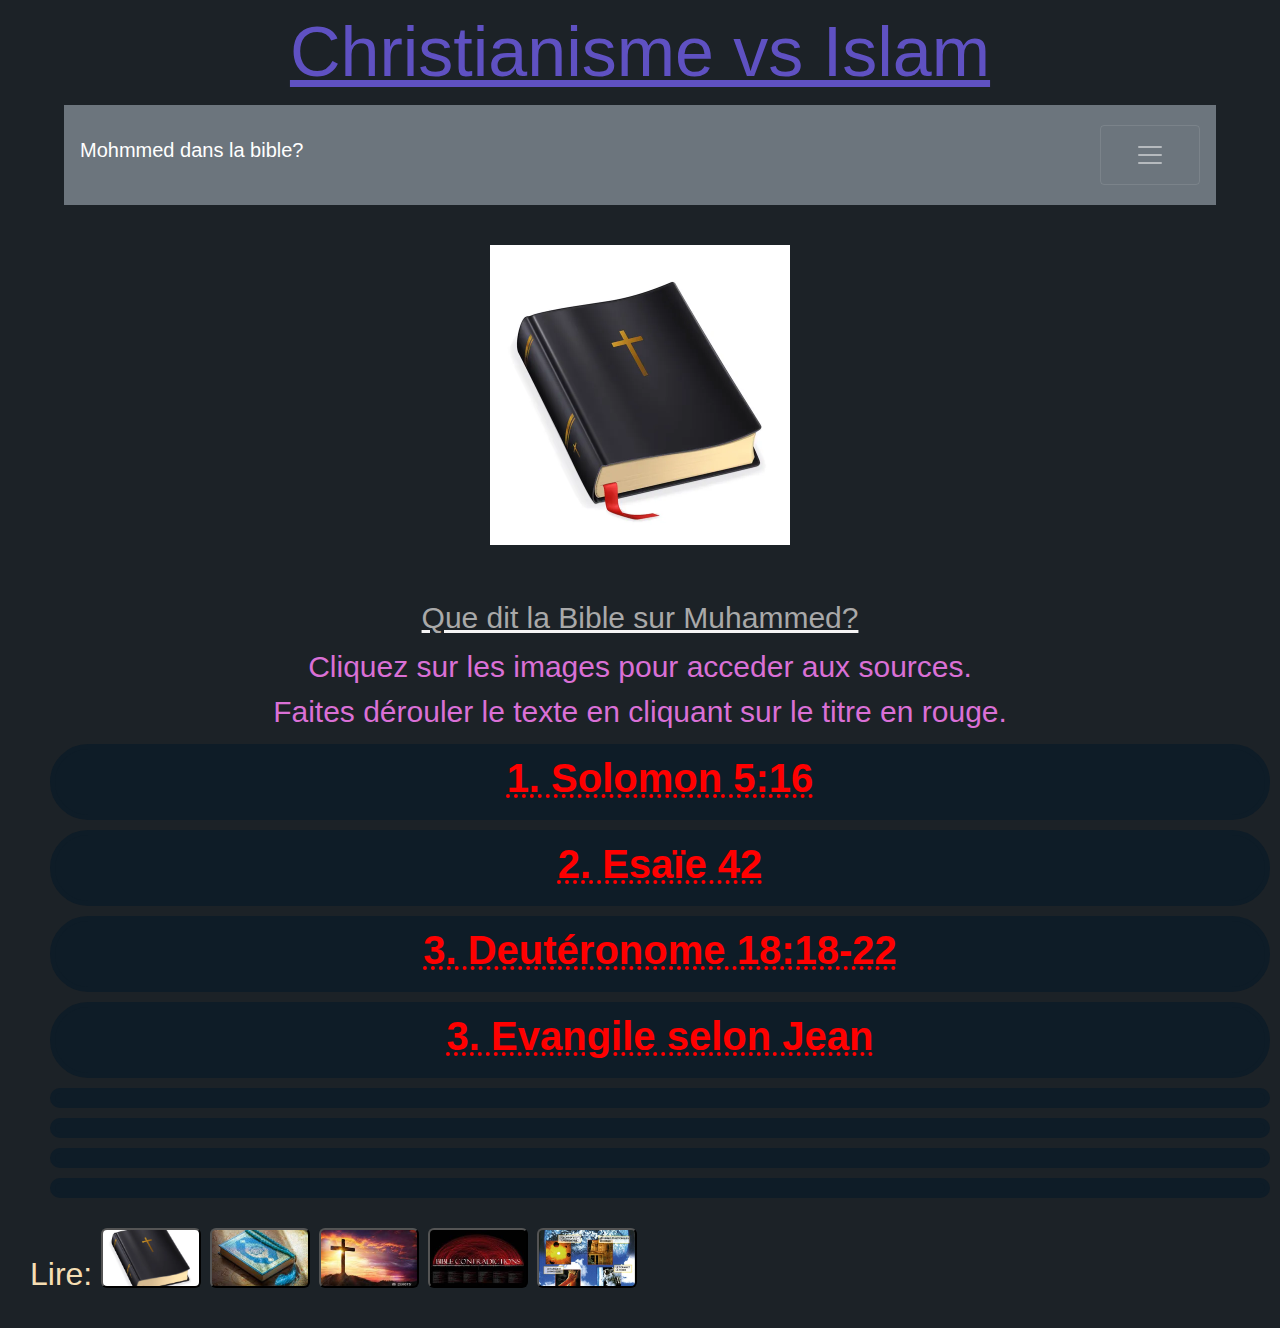
==== commit 42141932: "Add files via upload" ====
--- a/bible.html
+++ b/bible.html
@@ -6,6 +6,7 @@
 		<meta charset="UTF-8"/> 
     <link rel="stylesheet" href="https://cdn.jsdelivr.net/npm/bootstrap@4.0.0/dist/css/bootstrap.min.css" integrity="sha384-Gn5384xqQ1aoWXA+058RXPxPg6fy4IWvTNh0E263XmFcJlSAwiGgFAW/dAiS6JXm" crossorigin="anonymous">
 		<title>Mohammed dans la Bible</title>
+    <link rel="shortcut icon" type="image" href="./images/icon.jpg">
 		<meta name="author" content="Lachhab ELias"/>
 		<meta name="keywords" content="jesus mohammed mohamed dans la bible John 14:16 Song of Solomon 5:16 Islam vs Christianisme Paul "/>
     <meta name="viewport">
@@ -20,7 +21,7 @@
     <script src="https://code.jquery.com/jquery-1.12.4.min.js" integrity="sha384-nvAa0+6Qg9clwYCGGPpDQLVpLNn0fRaROjHqs13t4Ggj3Ez50XnGQqc/r8MhnRDZ" crossorigin="anonymous"></script>
 		<script src="https://cdn.jsdelivr.net/npm/bootstrap@3.4.1/dist/js/bootstrap.min.js" integrity="sha384-aJ21OjlMXNL5UyIl/XNwTMqvzeRMZH2w8c5cRVpzpU8Y5bApTppSuUkhZXN0VxHd" crossorigin="anonymous"></script>
         <header>Christianisme vs Islam</header>
-        <nav class="navbar navbar-expand-lg navbar-dark bg-secondary">
+        <nav class="navbar navbar-expand-xxl navbar-dark bg-secondary">
           <a class="navbar-brand" href="./bible.html">Mohmmed dans la bible?</a>
           <button class="navbar-toggler" type="button" data-toggle="collapse" data-target="#navbarSupportedContent" aria-controls="navbarSupportedContent" aria-expanded="false" aria-label="Toggle navigation">
             <span class="navbar-toggler-icon"></span>
@@ -61,107 +62,109 @@
           <li>
             <h2 id="0">1. Solomon 5:16 </h2>
             <div class="text" id="text-0">
-            <br><br>C'est la preuve la plus evidente que Mohammed est mention par nom dans la bible. Le verset dit: "<em class="citation">Son palais n’est que douceur,
+            <br><br>C'est la preuve la plus évidente que Mohammed est mention par nom dans la bible. Le verset dit : "<em class="citation"> Son palais n’est que douceur,
                         Et toute sa personne est pleine de charme.
                         Tel est mon bien-aimé, tel est mon ami,
                         Filles de Jérusalem! »</em>"
-            <br>On va pas s'interesse au verset en francais car la Bible na pas ete revellee en francais, mais plutot, pour l'ancien testament, en hebreu.
-                    si on analyse donc le verset 16:<br>
+            <br>On ne va pas s'intéresser au verset en français, car la Bible n'a pas été révèle en français, mais plutôt, pour l'Ancien Testament en Hébreu.
+                    Si on analyse donc le verset 16:<br>
             <div class="link"><a href="https://www.hebrewoldtestament.com/B22C005.htm" class="link"><img src="./images/solomon_hebrew.PNG" alt="solomon_hebrew.PNG"></img></a></div>
-            <br>Voici donc le text sous sa forme originale. Analysons le mot souligne en rouge:
+            <br>Voici donc le texte sous sa forme originale. Analysons le mot souligné en rouge:
             <div class="link"><a href="https://biblehub.com/text/songs/5-16.htm" class="link"><img src="./images/muhamadim.PNG" alt="solomon_hebrew.PNG"></img></a></div>
-                    On remarque que ma-ḥă-mad-dîm est traduit en mon bien-aimé. Mais ca cause un enorme probleme dans la langue hebreue car on trouve le suffixe -im. Si on se connais un peu dans la langue hebrue. Que dit le dictionnaire?
+            On remarque que ma-ḥă-mad-dîm est traduit en mon bien-aimé. Mais ça cause un énorme problème dans la langue hébraïque car on trouve le suffixe -im. Si on se connaît un peu dans la langue hébreu. Que dit le dictionnaire?
             <div class="link"><a href="https://en.wiktionary.org/wiki/%D6%BE%D7%99%D7%9D#Hebrew" class="link"><img src="./images/suffix.PNG" alt="solomon_hebrew.PNG"></img></a></div>
                     Je me permets de traduire: "<em class="quotation">Pour la majorite de noms masculin et pour certain noms feminin, c'est un pluriel de respect qui designe une personne en singulier.</em>"
-            <br>On peux en deduire que ma-ḥă-mad-dîm est un nom propre et ne peux pas etre traduit en mon bien-aimé. Pour confirmer ceci je prends lexemple ou dieu est apelle elohim dans la bible. Ou on retrouve ce suffix -im qui est une forme de respect (pluriel) qui s'applique aux noms masculin.
+            <br>On peut en déduire que ma-ḥă-mad-dîm est un nom propre et ne peut pas être traduit en mon bien-aimé. Pour confirmer ceci je prends l'exemple ou Dieu est appelé elohim dans la Bible. Ou on retrouve ce suffixe -im qui est une forme de respect (pluriel) qui s'applique aux noms masculins.
                     Genèse 1:1: <div class="link"><a href="https://biblehub.com/text/genesis/1-1.htm" class="link"><img src="./images/elohim.PNG" alt="elohim"></img></a></div>
-                    en plus voici ce que le dictionnaire dit sur מַחֲּמַדִּ֑ים : <a href="https://en.wiktionary.org/wiki/%D7%9E%D7%97%D7%9E%D7%93%D7%99%D7%9D" class="link"><img src="./images/muhamadim2.PNG" alt="muhammadim2.png"></img></a>
-                    Je me demande sincerement comment on peux traduire un nom commun sans vouloir faire dispparaitre un nom.
+                    En plus voici ce que le dictionnaire dit sur מַחֲּמַדִּ֑ים : <a href="https://en.wiktionary.org/wiki/%D7%9E%D7%97%D7%9E%D7%93%D7%99%D7%9D" class="link"><img src="./images/muhamadim2.PNG" alt="muhammadim2.png"></img></a>
+                    Je me demande sincerement comment on peut traduire un nom commun sans vouloir faire disparaitre un nom.
                     
             </div>
             </li>
                 <li>
                     <h2 id="1">2. Esaïe 42</h2>
                     <div class="text" id="text-1">
-                    Ce chapitre predit l'arriver d'un envoye de Dieu, il est precisement decrit ou il va etre envoye et ce qu'il va avoir comme exploit. Analysons donc ceci:<br>
+                      Ce chapitre prédit l'arrivée d'un envoyé de Dieu, il est précisément décrit où il va être envoyé et ce qu'il va avoir comme exploit. Analysons donc ceci:<br>
                     <h3 id="h-0">1. Les noms de Muhammed:</h3>
                     <div id="div-0">
-                    Dans Esaïe 42:1 on lis:
+                    Dans Ésaïe 42: 1 on lit:
                     "<em class="citation">Voici mon serviteur, que je soutiendrai, Mon élu, en qui mon âme prend plaisir. J'ai mis mon esprit sur lui; Il annoncera la justice aux nations.</em>"
-                    <br>Ici on remarque que Dieu a donne 3 noms speciales a cette personne: Mon serviteur, Mon élu et mon âme prend plaisir.<br>
-                    On remarque que ce sont 3 noms du prophete Mohammed: عبد الله(Abdallah: qui se traduit en serviteur d'Allah/Dieu), مصطفى(Muṣṭafā: qui se traduit en élu, choisi, prédestiné, préféré) et pour finir حَبِيْبَُ ٱلله(Habeeb-Allah: qui se traduit en bien aime de Dieu et Amour de Dieu).<br>
+                    <br>Ici on remarque que Dieu à donne 3 noms spéciaux a cette personne: mon serviteur, mon élu et mon âme prend plaisir.<br>
+                    On remarque que ce sont 3 noms du prophète Mohammed: عبد الله(Abdallah: qui se traduit en serviteur d'Allah/Dieu), مصطفى(Muṣṭafāqui se traduit en élu, choisi, prédestiné, préféré) et pour finir حَبِيْبَُ ٱلله(Habibullah: qui se traduit en bien aime de Dieu et Amour de Dieu).<br>
                     <br><br>
                     </div>
                     <h3 id="h-1">2. Un prophete d'Arabie:</h3>
                     <div id="div-1">
-                    Esaïe revele ou ce prophete sera localise en detail. Commencons par prouver que ce prophete sera d'origine d'Arabie.
+                      Ésaïe révèle ou ce prophète sera localisé en detail. Commençons par prouver que ce prophète sera d'origine d'Arabie.
                     Esaïe 42:11:<div class="link"><a href="https://emcitv.com/bible/esaie-42.html" class="link"><img src="./images/42.PNG" alt="42.PNG"></img></a></div><br>
                     
                     "<em class="citation">Désert et villes du désert, campements de Qédar, élevez votre voix !...</em>". <br>
-                    Deja on remarque que c'est un endroit qui possede des deserts. De plus, on lis le nom Kédar. Qui etais Kédar? Et qui etaient sa tribue, les  Quraychites?<br>
+                    Déjà on remarque que c'est un endroit qui possède des déserts. De plus, on lit le nom Kédar. Qui était Kédar? Et qui étaient sa tribu, les  Qurayshites?<br>
                     <div class="link"><a href="https://fr.wikipedia.org/wiki/Kedar" class="link"><img src="./images/kedar.PNG" alt="kedar.PNG"></img></a></div><br>
-                    On sait que Kedar est le pere de Adnan qui lui est fondateur de la tribue des Quraychites.
+                    On sait que Kédar est le père d'Adnan qui lui est fondateur de la tribu des qurayshites.
                     <div class="link"><a href="https://fr.wikipedia.org/wiki/Quraych" class="link"><img src="./images/Arbre_généalogique_des_Arabes_du_sud.jpg" alt="Adnan"></img></a></div><br>
-                    Voici plus d'information sur le lien des Quraychites et Muhammed:
+                    Voici plus d'informations sur le lien des Qurayshites et Muhammed:
                     <div class="link"><a href="https://fr.wikipedia.org/wiki/Quraych" class="link"><img src="./images/quraish.PNG" alt="Adnan"></img></a></div><br><br>
-                    De plus, Smith Bible Dictionary imprime ce qui suit: « Kédar, second fils d'Ismaël (Genèse 25:13)... Mohammed retrace sa lignée d'Abraham par le biais de la célèbre tribu de Quraïch, qui est le résultat de Kédar. »
-                    <br><br>
+                    De plus, Smith Bible Dictionary imprime ce qui suit: « Kédar, second fils d'Ismaël (Genèse 25: 13)... Mohammed retrace sa lignée d'Abraham par le biais de la célèbre tribu de Quraïch, qui est le résultat de Kédar. »
                   </div>
 
                     <h3 id="h-2">3. Séla</h3>
                     <div id="div-2">
                     
                     Esaïe 42:11:<div class="link"><a href="https://emcitv.com/bible/esaie-42.html" class="link"><img src="./images/42.PNG" alt="42.PNG"></img></a></div><br>
-                    Comme vue en 2. il y'a mention d'Arabie. Mais Esaïe 42:11 est encore plus precis ce qui concerne la localisation du prophete. Si on lis donc la suite du verset 11:<br>
+                    Comme vue en 2. il y a mention d'Arabie. Mais Ésaïe 42: 11 est encore plus précis ce qui concerne la localisation du prophète. Si on lit donc la suite du verset 11: <br>
                     "<em class="citation">...Habitants de Séla, exultez d'allégresse ! Du sommet des montagnes, poussez des cris de joie.</em>"<br><br>
-                    Que est Séla? Ou se trouve Séla?
+                    Qu'est Sela? Ou se trouve Sela?
                     <div class="link"><a href="https://en.wikipedia.org/wiki/Sela_(Saudi_Arabia)"><img src="./images/selawiki.PNG" alt="sela wiki"></img></a></div><br><br>
                     Voici une perspective Google maps:
                     <div class="link"><a href="https://www.google.com/maps/place/Sela/@24.4751402,39.5295755,12z/data=!4m5!3m4!1s0x15bdbf1d5ac6e9f7:0x58ad132c85cc0aeb!8m2!3d24.475!4d39.599444" class="link"><img src="./images/sela.PNG" alt="sela"></img></a></div><br><br>
-                    Or Muhammed etais habitant de Medine.
+                    Or Muhammed était habitant de Médine.
                     </div>
                   
                     <h3 id="h-3">4. Que va apporter ce nouveau prophete?</h3>
                     <div id="div-3">
                     Dans Esaïe 42:10 on lit:<div class="link"><a href="https://emcitv.com/bible/esaie-42-10.html#10"><img src="./images/42-10.PNG" alt="42:10"></img></a></div><br><br>
                     Si on se concentre sur les mots : "<em class="citation">Chantez à l'Eternel un cantique nouveau</em>"
-                    On remarque que ce nouveau prophete aura une nouvelle revelation de dieu jamais vue avant.<br>
+                    On remarque que ce nouveau prophète aura une nouvelle revelation de Dieu jamais vue avant.<br>
                     De plus, si on se focalise sur la phrase: "<em class="citation">entonnez sa louange aux confins de la terre, vous qui voguez sur mer, et vous qui la peuplez, vous les îles et les régions côtières, vous qui les habitez !</em>" 
-                    On vois clairement que le contenu de ce texte va etre la louange a Dieu seul, et sera propage partout dans le monde.<br>
-                    Si ce n'est pas la discription du Coran, quel autre livre peux ce etre?
-                    Dans le premier chapitre du coran on lis: <div class="link"><a href="http://www.noblequran.net/fr-FR/al-surah/al-fatiha/quran-translation-of-dr-muhammad-hamidullah.aspx" class="link"><img src="./images/fatiha.PNG" alt="fatiha"></img></a></div><br>
-                    De plus c'est bien connu que le Coran est rependu parout dans le monde avec plus de 2 milliard de fideles.
+                    On voit clairement que le contenu de ce texte va être la louange à Dieu seul, et sera propagé partout dans le monde.<br>
+                    Si ce n'est pas la description du Coran, quel autre livre peut ce être?
+                    Dans le premier chapitre du Coran on lit: <div class="link"><a href="http://www.noblequran.net/fr-FR/al-surah/al-fatiha/quran-translation-of-dr-muhammad-hamidullah.aspx" class="link"><img src="./images/fatiha.PNG" alt="fatiha"></img></a></div><br>
+                    De plus c'est bien connu que le Coran est rependu partout dans le monde avec plus de 2 milliards de fidèles.
                     </div>
                     
                     <h3 id="h-4">5. A qui va etre envoye ce nouveau prophete?</h3>
                     <div id="div-4">
                     Dans Esaïe 42:16 on lit:<div class="link"><a href="https://emcitv.com/bible/esaie-42-16.html#16" ><img src="./images/42-16.PNG" alt="42:16"></img></a></div><br>
-                    On remarque que le prophete va etre envoye a une nation qui n'avais jamais eu de prophete avec une revelation propre a eux. Que Dieu guidera un peuple qui na jamais ete guidee avant.
-                    <br><br> De plus, dans le verset suivant (verset 17), on lis: '<em class='citation'>Mais ceux qui se fient aux idoles, qui disent aux statues de fonte : « Nos dieux, c'est vous ! » devront se retirer couverts de honte.</em>'
-                    Si on se connais un peu avec l'histoire de Medine et de la Mecque on sait Mohammed a ete envoye a ce peuple car c'etais des idolatres qui priaient aux statues.<br>
+                    On remarque que le prophète va être envoyé à une nation qui n'avait jamais eu de prophète avec une revelation propre à eux. Que Dieu guidera un peuple qui na jamais été guidé avant.
+                    <br><br> De plus, dans le verset suivant (verset 17), on lit: '<em class='citation'>Mais ceux qui se fient aux idoles, qui disent aux statues de fonte : « Nos dieux, c'est vous ! » devront se retirer couverts de honte.</em>'
+                    Si on se connaît un peu avec l'histoire de Médine et de La Mecque on sait Mohammed a été envoyé à ce peuple car c'étaient des idolâtres qui priaient aux statues.<br>
                     Analysons le verset 17 un peu plus: "<em class="citation">Je transformerai devant eux leur obscurité en lumière et leurs parcours accidentés en terrains plats.</em>"
-                    Medine est la 2eme Ville la plus Sainte en Islam et une de ses noms est Al-Madīna al-Munawwara (المدينة المنورة), son nom officiel et qui se traduit par « la ville illuminée ».
+                    Médine est la 2e Ville la plus Sainte en Islam et un de ces noms est Al Madina al-munawwara (المدينة المنورة), son nom officiel et qui se traduit par « la ville illuminée ».
                     </div>
 
                     <h3 id="h-5">6. Que vont etre les exploits de ce nouveau prophete?</h3>
                     <div id="div-5">
                       Dans Esaïe 42:17 on lit:<div class="link"><a href="https://emcitv.com/bible/esaie-42-17.html#17"><img src="./images/42-17.PNG" alt="42:17"></img></a></div><br>
-                      La ville de Medine et Mecque etais principalement polytheiste qui adorent des déesses Allât, al-Uzzâ et Manât. En moins de 23 ans Mohammed a reussit de abolir totalement le polytheisme a la Mecque mais aussi dans l'Arabie entiere. Comme le dis le verset 
-                      <em class="citation">"retirer couverts de honte"</em> apres des nombreuses guerres ou Mohammed, meme en etant une minorite totale, a reussit a vaincre les Polytheistes.
-                      La victoire militaire a ete aussi predit dans Esaïe 42:13: "<em class="citation">L'Eternel sortira comme un héros, comme un homme de guerre, il réveillera son ardeur, il poussera des cris de guerre, des cris terribles, et il triomphera contre ses ennemis.</em>"<br>
-
-                    </div>
+                      La ville de Médine et Mecque était principalement polythéiste qui adorent des déesses Allât, al-Uzzâ et Manât. En moins de 23 ans Mohammed a réussit à abolir totalement le polythéisme à La Mecque mais aussi dans l'Arabie entière. Comme le dit le verset 
+                      <em class="citation">"retirer couverts de honte"</em> Après des nombreuses guerres où Mohammed, même en étant une minorité totale, a réussit à vaincre les Polythéistes.
+                      La victoire militaire a été aussi prédit dans Ésaïe 42:13: "<em class="citation">L'Eternel sortira comme un héros, comme un homme de guerre, il réveillera son ardeur, il poussera des cris de guerre, des cris terribles, et il triomphera contre ses ennemis.</em>"<br>
+
+                    </div>
+                    
                     <h3 id="h-6">7. Esaïe predit des versets du Coran?</h3>
                     <div id="div-6">
-                    Mohammed etais un homme illettré, savais ni lire, ni ecrire. Il n'avais aucune conaissances des lives sacree comme la Bible ou la Torah.
+                    Mohammed était un homme illettré, savait ni lire, ni écrire. Il n'avait aucune connaissance des lives sacrée comme la Bible ou la Torah.
                     Dans Esaïe 42:18-23 on lit:<div class="link"><a href="https://emcitv.com/bible/esaie-42-18.html#18" ><img src="./images/42-18.PNG" alt="42:18-23"></img></a></div><br>
-                    On peux associer les aveugles et sourds a ceux qui rejettent le prophete Mohammed a cause des nombreuses signes donnee.
-                    Dans le coran chapitre 7 verset 157 on lis: <div class="link"><a href="https://quran.com/al-araf/157" ><img src="./images/7-157.PNG" alt="7:157"></img></a></div><br>
-                    De plus dans le chapitre 8 verset 22 on lis:<div class="link"><a href="https://quran.com/al-araf/157" ><img src="./images/8-22.PNG" alt="8:22"></img></a></div><br>
-                    Raissonez donc.
+                    On peut associer les aveugles et sourds à ceux qui rejettent le prophète Mohammed a cause des nombreux signes donnée.<br><br>
+                    Dans le Coran chapitre VII verset 157 on lit: <div class="link"><a href="https://quran.com/al-araf/157" ><img src="./images/7-157.PNG" alt="7:157"></img></a></div><br>
+                    De plus dans le chapitre VIII verset 22 on lit:<div class="link"><a href="https://quran.com/al-araf/157" ><img src="./images/8-22.PNG" alt="8:22"></img></a></div><br>
+                    Raissonons donc.
                     </div>
                   </div>
                 </li>
+
+
 
                 <li>
                   <h2 id="2">3. Deutéronome 18:18-22</h2>
@@ -169,11 +172,12 @@
                     Dans Deutéronome 18:18-22 Moïse dit: 
                     <div class="link"><a href="https://emcitv.com/bible/esaie-42-17.html#17"><img src="./images/18-18.PNG" alt="18:18"></img></a></div><br>
                     <h3 id="h-7">1. « Je leur susciterai du milieu de leurs frères »  </h3>
-                    <div id="div-7">  La prophétie est au futur : <em class="citation">« Je susciterai »</em>. Or Josué était présent quand Moïse communiqua ces paroles au peuple, ainsi ce n'est pas de lui que Dieu a voulu parler.<br><br><br> Le texte du Deutéronome dit <em class="citation">« du milieu de leurs frères »</em>.  Si l'Ecriture avait voulu dire que le Prophète serait de la race d'Israël, elle aurait dit <em class="citation">« l'un d'eux »</em> ; le mot frère indique une affinité de race, une communauté d'origine. La Genèse dit, en parlant d'Ismaël (16: 12) : <em class="citation">« il habitera en face de tous ses frères »</em>, et dans un autre endroit (25: 18), <em class="citation">« Il s'établit en présence de tous ses frères »</em>, c'est-à-dire devant les descendants d'Esaü, d'Isaac et des autres enfants d'Abraham. On lit dans les Nombres (20: 14) : <em class="citation">« De Kadès, Moïse envoya des messagers au roi d'Édom, pour lui dire: Ainsi parle ton frère Israël: »</em> et dans le Deutéronome (2: 4-8) : <em class="citation">« Donne cet ordre au peuple: Vous allez passer à la frontière de vos frères, les enfants d'Ésaü, qui habitent en Séir. Ils vous craindront; mais soyez bien sur vos gardes »</em>. Deutéronome (2: 4) <em class="citation">« Nous passâmes à distance de nos frères, les enfants d'Ésaü, qui habitent en Séir, et à distance du chemin de la plaine, d'Élath et d'Etsjon Guéber, puis nous nous tournâmes, et nous prîmes la direction du désert de Moab. » </em> Deutéronome (2: 8)  Le mot frères est pris ici, comme dans beaucoup d'autres endroits, au sens propre pour indiquer les descendants d'une même souche. Or Josué et Jésus étant Israélites, la prophétie ne saurait leur être appliquée. De plus, dans Isaïe 42:1-13 on parle du serviteur de Dieu, Son "élu" qui apporte la loi aux nations. "Il ne vacille ni n'est découragé, jusqu'à ce que le droit (la loi) soit établi sur terre, car les îles attendent ses instructions." (Isaïe, 42-4).  Le verset 11 associe celui qui est attendu aux descendants de Kédar.  Qui est Kédar?  Selon Genèse 25:13, Qédar était le second fils d'Ismaël, l'ancêtre du prophète Mohammed. </div>
+                    <div id="div-7">  La prophétie est au futur : <em class="citation">« Je susciterai »</em>. 
+                      Or Josué était présent quand Moïse communiqua ces paroles au peuple, ainsi ce n'est pas de lui que Dieu a voulu parler.<br><br><br> Le texte du Deutéronome dit <em class="citation">« du milieu de leurs frères »</em>.  Si l'Ecriture avait voulu dire que le Prophète serait de la race d'Israël, elle aurait dit <em class="citation">« l'un d'eux »</em> ; le mot frère indique une affinité de race, une communauté d'origine. La Genèse dit, en parlant d'Ismaël (16: 12) : <em class="citation">« il habitera en face de tous ses frères »</em>, et dans un autre endroit (25: 18), <em class="citation">« Il s'établit en présence de tous ses frères »</em>, c'est-à-dire devant les descendants d'Esaü, d'Isaac et des autres enfants d'Abraham. On lit dans les Nombres (20: 14) : <em class="citation">« De Kadès, Moïse envoya des messagers au roi d'Édom, pour lui dire: Ainsi parle ton frère Israël: »</em> et dans le Deutéronome (2: 4-8) : <em class="citation">« Donne cet ordre au peuple: Vous allez passer à la frontière de vos frères, les enfants d'Ésaü, qui habitent en Séir. Ils vous craindront; mais soyez bien sur vos gardes »</em>. Deutéronome (2: 4) <em class="citation">« Nous passâmes à distance de nos frères, les enfants d'Ésaü, qui habitent en Séir, et à distance du chemin de la plaine, d'Élath et d'Etsjon Guéber, puis nous nous tournâmes, et nous prîmes la direction du désert de Moab. » </em> Deutéronome (2: 8)  Le mot frères est pris ici, comme dans beaucoup d'autres endroits, au sens propre pour indiquer les descendants d'une même souche. Or Josué et Jésus étant Israélites, la prophétie ne saurait leur être appliquée. De plus, dans Isaïe 42:1-13 on parle du serviteur de Dieu, Son "élu" qui apporte la loi aux nations.<em class="citation">"Il ne vacille ni n'est découragé, jusqu'à ce que le droit (la loi) soit établi sur terre, car les îles attendent ses instructions."</em> (Isaïe, 42-4).  Le verset 11 associe celui qui est attendu aux descendants de Kédar.  Qui est Kédar?  Selon Genèse 25:13, Qédar était le second fils d'Ismaël, l'ancêtre du prophète Mohammed. </div>
                     <h3 id="h-8">2. « un prophète comme toi » </h3>
                     <div id="div-8">
                       Le Deutéronome dit « un prophète comme toi » , ce prophète devait êtres comme Moïse, or ni Jésus, ni Josué n'étaient pareils à Moïse. Moïse est fondateur d'une religion législative. Josué n'est rien de tout cela. Jésus n’est pas semblable à Moïse, car Jésus d'après les Chrétiens, est né miraculeusement, et Moïse a un  père biologique. Jésus est descendu aux enfers après sa mort et a été crucifié, et Moïse n'a pas souffert tout ces supplices.<br><br><br>
-                      On lit, dans les Actes 3:22 «  Moïse a dit: Le Seigneur votre Dieu vous suscitera d'entre vos frères un prophète comme moi; vous l'écouterez dans tout ce qu'il vous dira, » Actes 3:22  Cette prophétie a été reprise postérieurement à Jésus (paix sur lui)  par, entre autres, Luc citant Pierre dans Actes 3:22, puis encore par Luc citant Etienne peu avant sa mort (Actes 7:37). Cela seul suffit pour prouver à tout esprit impartial que cette prophétie ne s’appliquait pas à Jésus (paix sur lui), car sinon, ni Pierre, ni Etienne, ne rappelleraient alors une prophétie déjà réalisée, comme devant s’accomplir bientôt. Et étudions la prophétie: Moïse dit dans la prophétie : « un prophète comme moi  » cela prouve à l'évidence que le prophète dont il s'agit d’un prophète qui doit êtres comme Moïse. Les circonstances que je viens de mentionner conviennent toutes à notre Prophète Mohammad (Pbsl).<br><br><br>
+                      On lit, dans les Actes 3:22 <em class='citation'>«  Moïse a dit: Le Seigneur votre Dieu vous suscitera d'entre vos frères un prophète comme moi; vous l'écouterez dans tout ce qu'il vous dira, »</em>  Cette prophétie a été reprise postérieurement à Jésus (paix sur lui)  par, entre autres, Luc citant Pierre dans Actes 3:22, puis encore par Luc citant Etienne peu avant sa mort (Actes 7:37). Cela seul suffit pour prouver à tout esprit impartial que cette prophétie ne s’appliquait pas à Jésus (paix sur lui), car sinon, ni Pierre, ni Etienne, ne rappelleraient alors une prophétie déjà réalisée, comme devant s’accomplir bientôt. Et étudions la prophétie: Moïse dit dans la prophétie : « un prophète comme moi  » cela prouve à l'évidence que le prophète dont il s'agit d’un prophète qui doit êtres comme Moïse. Les circonstances que je viens de mentionner conviennent toutes à notre Prophète Mohammad (Pbsl).<br><br><br>
                       Remarquons que nous allons omettre dans la liste des similitudes entre Moïse et Mohammad des similarités d'ordre des généralités, tel que tout deux sont  né d'une naissance naturelle, ont une mère et un père (ce qui est normale lors qu’on est née d’une naissance naturelle...), se sont marié, ont eu des enfants,  etc sont des similarités d'ordre des généralités, et ne constitue en aucun cas des similitudes d'ordres spécifiques, d'ailleurs si l'ont en suit des similitudes d'ordre des généralités, quasi toute personne ayant eu une existence un jour sur terre, pourrait réclamer être le prophète annoncé par Moïse et ne constitue en aucun cas des similitudes d'ordres spécifiques. C’est la raison pour laquelle, nous vous présentons les points de similitudes entre Moïse et Mohammed qui sont seulement d'ordres spécifiques:<br><br>
                       <ol>
                         
@@ -221,7 +225,31 @@
                 </li>
 
                 
-                <li></li>
+                <li>
+                  <h2>3. Evangile selon Jean</h2>
+                  <div class="text" id="text-3">
+                    <h3 id="h-11">1. Jean 16</h3>
+                    <div id="div-11">
+                      Dans Jean 16:7 on lit: <div class="link"><a href="https://www.biblegateway.com/passage/?search=Jean+16&version=LSG"><img src="./images/16-7.PNG" alt="16:7"></img></a></div><br>
+                      Qui est ce consolateur? Le saint esprit?
+                      Si on assume que c'est le saint esprit, pourquoi Jesus a dit :
+                      "<em class="citation">...le consolateur ne viendra pas vers vous...</em>"?
+                      Le saint esprit n'est il pas present durant tout la vie  de Jesus?<br><br>
+                      De plus quelques lignes plus loin Jean 16:12-14 on lit:<div class="link"><a href="https://www.biblegateway.com/passage/?search=Jean+16&version=LSG"><img src="./images/16-12.PNG" alt="16:12-14"></img></a></div><br>
+                      On remarque qu'il dit: "<em class="citation">J'ai encore beaucoup de choses à vous dire, mais vous ne pouvez pas les porter maintenant....il vous conduira dans toute la vérité...et il vous annoncera les choses à venir.</em>"
+                      Que a apporte l'esprit saint de nouveau durant ses 2000 ans? Rien!
+                      Que a apporter Muhammed durans 27 ans? Un livre qui guide l'humanite jusqu'a la fin des jours.<br><br>
+                      Le coran dit: <div class="link"><a href="https://quran.com/al-baqarah/185"><img src="./images/2-185.PNG" alt="2:185"></img></a></div><br>
+                      De plus, juste parvce que cest ecrit:"<em class="citation">...l'Esprit de vérité...</em> ne veux pas dire que cest un esprit comme one le crois ou voir meme l'eprit saint.<br>
+                      Car dans 1 Jean 4, Jean dit: <div class="link"><a href="https://www.biblegateway.com/passage/?search=1+John+4&version=BDS"><img src="./images/john-4.PNG" alt="4:1"></img></a></div><br>
+                      Ici le mot esprit est utiliser pour designer un prophete. Donc esprit saint peut de meme designer un prophete.
+
+
+                    </div>
+
+
+                  </div>
+                </li>
                 <li></li>
                 <li></li>
                 <li></li>
